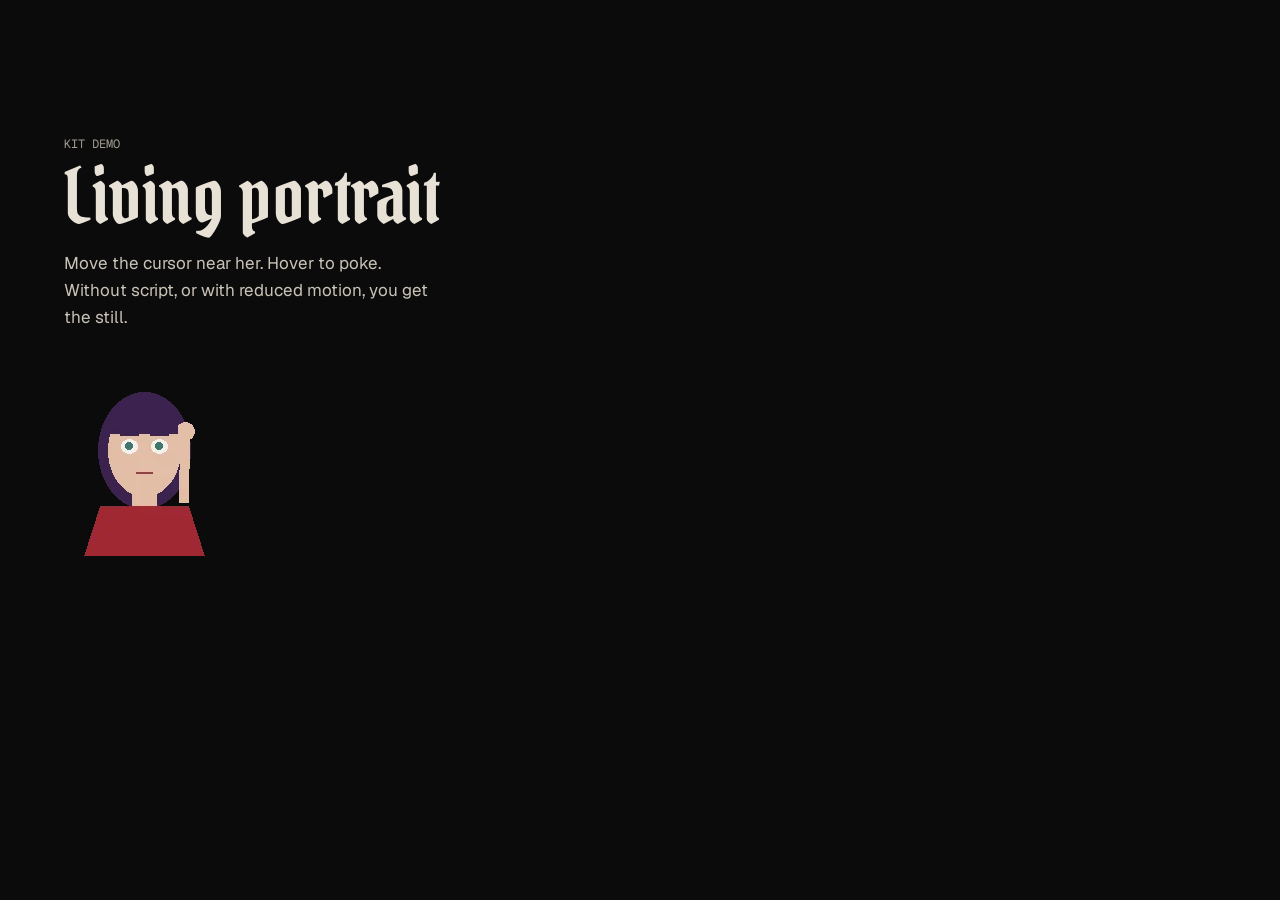
==== public/kit/v1/portrait-demo/index.html @ c182acfd "[SLRM-1906-portrait-player] SLRM-1906 Add the living-portrait player to the kit Core state machine, " ====
<!doctype html>
<!-- Bad Omen kit v1: living portrait demo. A made-up face from tools/portrait_demo.py, no real art.
     No inline script or style: it runs under script-src 'self'; style-src 'self'. -->
<html lang="en">
<head>
<meta charset="utf-8">
<meta name="viewport" content="width=device-width, initial-scale=1">
<title>Living portrait demo &middot; Bad Omen</title>
<meta name="robots" content="noindex">
<meta name="color-scheme" content="dark">
<link rel="stylesheet" href="../tokens.css">
<link rel="stylesheet" href="../portrait.css">
<link rel="stylesheet" href="demo.css">
<script src="../portrait-core.js" defer></script>
<script src="../portrait.js" defer></script>
</head>
<body>
<main>
  <p class="pre">Kit demo</p>
  <h1>Living portrait</h1>
  <p class="lede">Move the cursor near her. Hover to poke. Without script, or with reduced motion, you get the still.</p>
  <figure class="demo-figure" data-portrait="portrait/manifest.json">
    <img src="portrait/rest.webp" srcset="portrait/rest@2x.webp 2x" width="160" height="200" alt="A made-up face drawn from shapes.">
  </figure>
</main>
</body>
</html>
---- public/kit/v1/tokens.css ----
/* Bad Omen kit v1: tokens. Fonts, colors, spacing and type, taken from bad.llc.
   Copy the whole kit/v1 folder; font URLs are relative to this file.
   Every name starts with --bo- so a site's own variables never collide. ASCII only. */

@font-face {
  font-family: "Pirata One";
  src: url("fonts/pirata-one-latin-400-normal.woff2") format("woff2");
  font-weight: 400;
  font-style: normal;
  font-display: swap;
}
@font-face {
  font-family: "Geist";
  src: url("fonts/geist-latin-400-normal.woff2") format("woff2");
  font-weight: 400;
  font-style: normal;
  font-display: swap;
}
@font-face {
  font-family: "Geist Mono";
  src: url("fonts/geist-mono-latin-400-normal.woff2") format("woff2");
  font-weight: 400;
  font-style: normal;
  font-display: swap;
}
@font-face {
  font-family: "Spectral";
  src: url("fonts/spectral-latin-300-normal.woff2") format("woff2");
  font-weight: 300;
  font-style: normal;
  font-display: swap;
}

:root {
  color-scheme: dark;

  /* Color. Dark only: there is no light theme. */
  --bo-ink: #0b0b0c;        /* page */
  --bo-ink-2: #121213;      /* raised surface: cards, boards */
  --bo-line: #2a2926;       /* hairlines and dividers */
  --bo-bone: #e8e2d6;       /* text and the mark */
  --bo-bone-2: #c9c3b7;     /* body copy on ink */
  --bo-ash: #6b6760;        /* decoration and large text only */
  --bo-ash-lt: #a29d93;     /* small text on ink, 7:1 */
  --bo-red: #b3261e;        /* the one accent: stamps, rules, the iris. Never body text. */
  --bo-manila: #cbb88c;     /* paper: dossiers, files */
  --bo-manila-ink: #1d1a14; /* text on manila */
  --bo-manila-mid: #4a4234; /* small text on manila */

  /* Status lights, for boards and dots only. */
  --bo-ok: #6fcf8f;
  --bo-warn: #e8b04a;
  --bo-watch: #a9b6e8;
  --bo-bad: #ff7a6b;
  --bo-crit: #ff9152;

  /* Type. Display is for headings only, mono for labels, serif for quotes. */
  --bo-display: "Pirata One", "UnifrakturCook", Georgia, serif;
  --bo-sans: "Geist", system-ui, -apple-system, "Segoe UI", sans-serif;
  --bo-mono: "Geist Mono", ui-monospace, "SF Mono", Menlo, Consolas, monospace;
  --bo-serif: "Spectral", Georgia, "Times New Roman", serif;

  --bo-text-label: .75rem;    /* mono, uppercase, tracked .14em-.22em */
  --bo-text-small: .875rem;
  --bo-text-body: 1.0625rem;  /* line-height 1.6 */
  --bo-text-lede: clamp(1.125rem, 2.3vw, 1.375rem);
  --bo-text-h3: 1.3125rem;
  --bo-text-h2: clamp(2.5rem, 6.5vw, 4.75rem);    /* display, line-height .95 */
  --bo-text-hero: clamp(4.75rem, 21vw, 13.5rem);  /* display, line-height .82 */
  --bo-track-label: .22em;

  /* Spacing. One scale; sections breathe, cards are tight. */
  --bo-space-1: .25rem;
  --bo-space-2: .5rem;
  --bo-space-3: .75rem;
  --bo-space-4: 1rem;
  --bo-space-5: 1.5rem;
  --bo-space-6: 2.5rem;
  --bo-space-7: 4rem;
  --bo-section: clamp(4.5rem, 11vw, 8.5rem);  /* gap above each section */
  --bo-wrap: 72rem;                           /* max content width */
  --bo-gut: clamp(1.25rem, 5vw, 3rem);        /* side gutter */
}
---- public/kit/v1/portrait.css ----
/* Bad Omen kit v1: living portrait. Pair with portrait-core.js and portrait.js.
   Plain CSS, no inline styles needed: the script sets canvas size by attributes. ASCII only. */

[data-portrait] { position: relative; }

/* The canvas lies exactly over the still. */
.bo-portrait-canvas {
  position: absolute;
  inset: 0;
  width: 100%;
  height: 100%;
}

/* While the canvas runs the still keeps its place in the layout but is not painted. */
.bo-portrait-hide { visibility: hidden; }

/* The still must not leave a line-height gap under it, or the canvas would not match it. */
[data-portrait] > img { display: block; }
---- public/kit/v1/portrait-demo/demo.css ----
/* Demo page only. The kit's own styles are tokens.css and portrait.css. */
body {
  margin: 0;
  background: var(--bo-ink);
  color: var(--bo-bone);
  font: 400 var(--bo-text-body)/1.6 var(--bo-sans);
}
main { max-width: var(--bo-wrap); margin: 0 auto; padding: var(--bo-section) var(--bo-gut); }
.pre { margin: 0; font: var(--bo-text-label)/1.4 var(--bo-mono); text-transform: uppercase; color: var(--bo-ash-lt); }
h1 { margin: var(--bo-space-2) 0 var(--bo-space-4); font: 400 var(--bo-text-h2)/.95 var(--bo-display); }
.lede { max-width: 34ch; color: var(--bo-bone-2); }
.demo-figure { width: 160px; margin: var(--bo-space-5) 0 0; }
.demo-figure img { width: 100%; height: auto; }
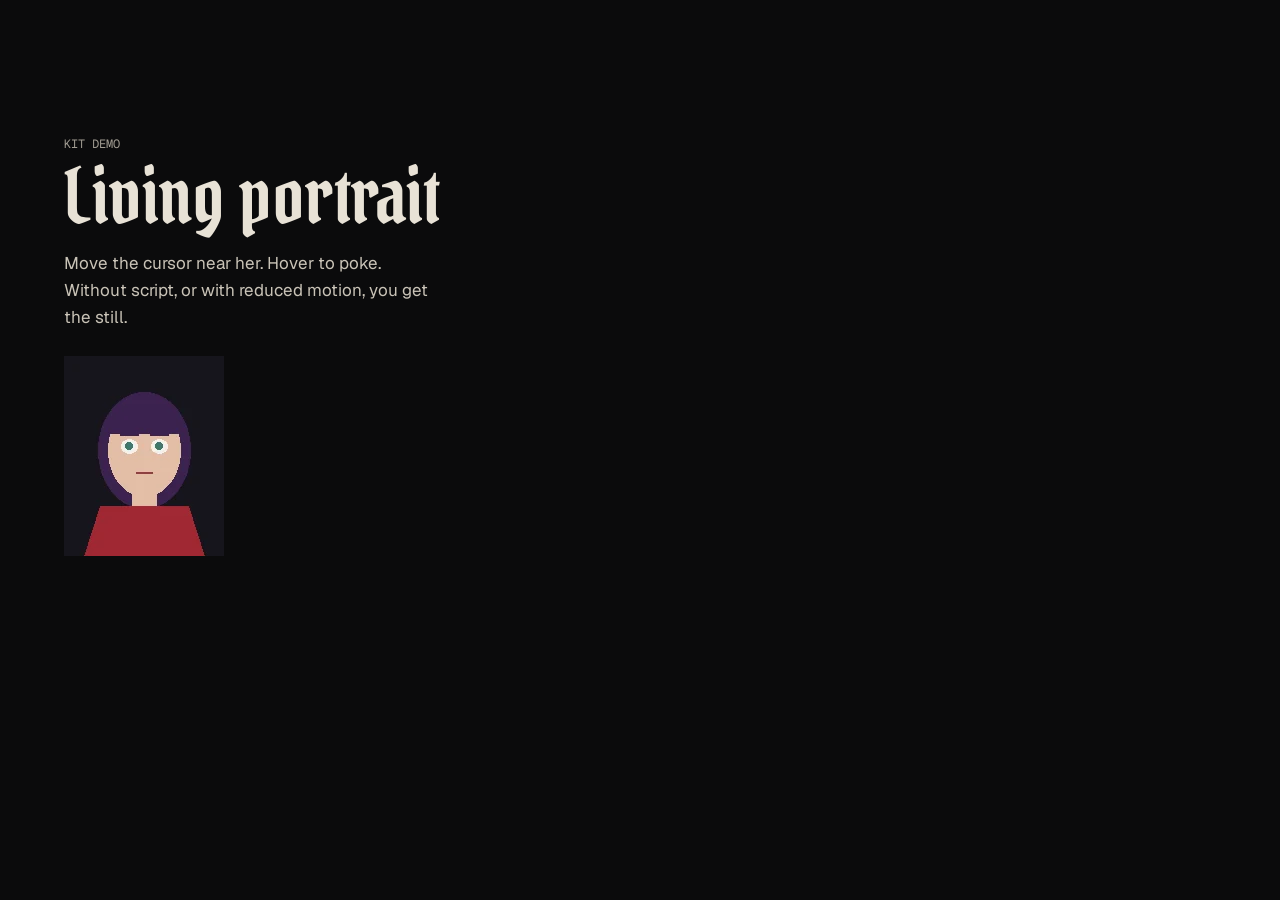
==== commit ff610a9c: "[SLRM-1906-portrait-player] SLRM-1906 Rework the living-portrait player for video clips plus eye atl" ====
--- a/public/kit/v1/portrait-demo/index.html
+++ b/public/kit/v1/portrait-demo/index.html
@@ -1,6 +1,6 @@
 <!doctype html>
 <!-- Bad Omen kit v1: living portrait demo. A made-up face from tools/portrait_demo.py, no real art.
-     No inline script or style: it runs under script-src 'self'; style-src 'self'. -->
+     No inline script or style: it runs under script-src 'self'; style-src 'self'; media-src 'self'. -->
 <html lang="en">
 <head>
 <meta charset="utf-8">
--- a/public/kit/v1/portrait.css
+++ b/public/kit/v1/portrait.css
@@ -1,18 +1,23 @@
 /* Bad Omen kit v1: living portrait. Pair with portrait-core.js and portrait.js.
-   Plain CSS, no inline styles needed: the script sets canvas size by attributes. ASCII only. */
+   Plain CSS, no inline styles needed: the script sets canvas size by attributes and
+   toggles classes. ASCII only. */
 
 [data-portrait] { position: relative; }
 
-/* The canvas lies exactly over the still. */
+/* The still stays in the layout (it gives the box, and is the view without script). It must
+   not leave a line-height gap under it, or the layers over it would not match. */
+[data-portrait] > img { display: block; }
+
+/* The clip video and the crop canvas lie exactly over the still. */
+.bo-portrait-video,
 .bo-portrait-canvas {
   position: absolute;
   inset: 0;
   width: 100%;
   height: 100%;
+  pointer-events: none;
 }
+.bo-portrait-video { object-fit: fill; background: transparent; }
 
-/* While the canvas runs the still keeps its place in the layout but is not painted. */
-.bo-portrait-hide { visibility: hidden; }
-
-/* The still must not leave a line-height gap under it, or the canvas would not match it. */
-[data-portrait] > img { display: block; }
+/* A hidden video keeps decoding, so the next clip's first frame arrives early. */
+.bo-portrait-off { visibility: hidden; }
